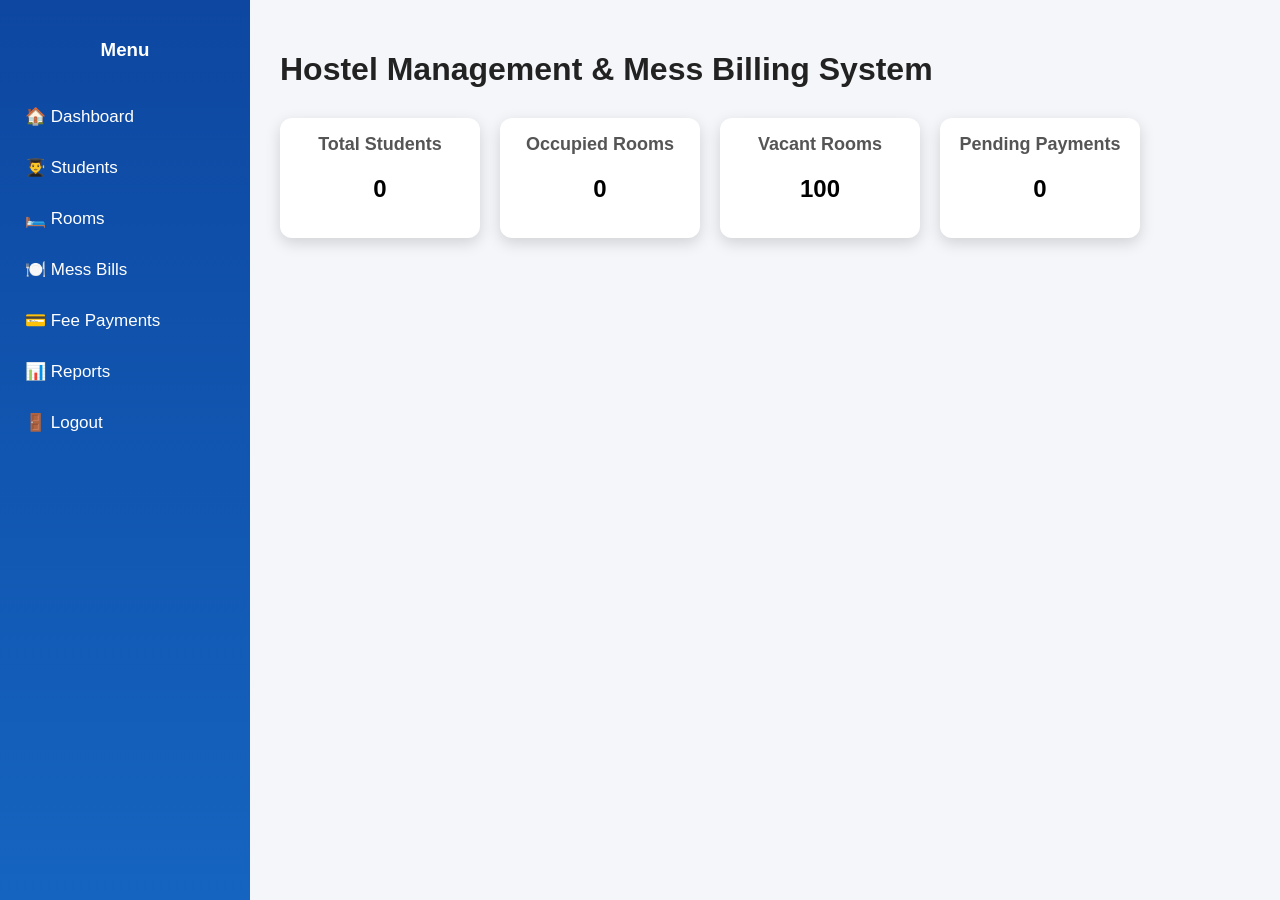
==== dashboard.html @ 12e05030 "First commit" ====
<!DOCTYPE html>
<html lang="en">
<head>
    <meta charset="UTF-8">
    <meta name="viewport" content="width=device-width, initial-scale=1.0">
    <title>Hostel Management & Mess Billing System</title>
    <link rel="stylesheet" href="style.css">
</head>
<body>

<div class="container">

    <!-- Sidebar -->
    <div class="sidebar">
        <h3>Menu</h3>

        <a href="#">🏠 Dashboard</a>
        <a href="#">👨‍🎓 Students</a>
        <a href="#">🛏️ Rooms</a>
        <a href="#">🍽️ Mess Bills</a>
        <a href="#">💳 Fee Payments</a>
        <a href="#">📊 Reports</a>
        <a href="#" onclick="logout()" class="logout-menu">🚪 Logout</a>
    </div>

    <!-- Content -->
    <div class="content">

        <h1>Hostel Management & Mess Billing System</h1>

        <div class="dashboard">

            <div class="card">
                <h3>Total Students</h3>
                <h2 id="totalStudents">0</h2>
            </div>

            <div class="card">
                <h3>Occupied Rooms</h3>
                <h2 id="occupiedRooms">0</h2>
            </div>

            <div class="card">
                <h3>Vacant Rooms</h3>
                <h2 id="vacantRooms">100</h2>
            </div>

            <div class="card">
                <h3>Pending Payments</h3>
                <h2 id="pendingPayments">0</h2>
            </div>

        </div>

    </div>

 

<script src="script.js"></script>

</body>
</html>
---- style.css ----
body{
    margin:0;
    font-family:Arial, sans-serif;
    background:#f4f6f9;
}

/* Main Layout */
.container{
    display:flex;
}

/* Sidebar */
.sidebar{
    width:250px;
    height:100vh;
    background:linear-gradient(180deg,#0d47a1,#1565c0);
    color:white;
    padding-top:20px;
    position:fixed;
    left:0;
    top:0;
}

.sidebar h3{
    text-align:center;
    margin-bottom:30px;
}

.sidebar a{
    display:block;
    color:white;
    text-decoration:none;
    padding:15px 25px;
    font-size:17px;
    transition:0.3s;
}

.sidebar a:hover{
    background:rgba(255,255,255,0.2);
    padding-left:35px;
}

/* Right Side */
.content{
    margin-left:250px;
    width:calc(100% - 250px);
    padding:30px;
}

.content h1{
    margin-bottom:30px;
    color:#222;
}

/* Dashboard Cards */
.dashboard{
    display:flex;
    gap:20px;
    flex-wrap:wrap;
}

.card{
    width:200px;
    height:120px;
    background:#fff;
    border-radius:12px;
    box-shadow:0 5px 15px rgba(0,0,0,0.15);
    display:flex;
    flex-direction:column;
    justify-content:center;
    align-items:center;
    transition:0.3s;
}

.card:hover{
    transform:translateY(-5px);
}

.card h3{
    margin:0;
    font-size:18px;
    color:#555;
}

.card p{
    margin-top:15px;
    font-size:32px;
    color:#0d6efd;
    font-weight:bold;
}
.student-table{
    width:100%;
    border-collapse:collapse;
    margin-top:30px;
    background:#fff;
    border-radius:10px;
    overflow:hidden;
    box-shadow:0 4px 10px rgba(0,0,0,0.15);
}

.student-table th{
    background:#1565c0;
    color:white;
    padding:15px;
}

.student-table td{
    padding:12px;
    border-bottom:1px solid #ddd;
    text-align:center;
}

.student-header{
    display:flex;
    justify-content:space-between;
    align-items:center;
    margin:20px 0;
}

.add-btn{
    background:#1565c0;
    color:white;
    border:none;
    padding:10px 20px;
    border-radius:8px;
    cursor:pointer;
    font-size:16px;
}

.add-btn:hover{
    background:#0d47a1;
}

.student-header input{
    width:250px;
    padding:10px;
    border:1px solid #ccc;
    border-radius:8px;
}

.student-table{
    width:100%;
    border-collapse:collapse;
    background:white;
    box-shadow:0 4px 10px rgba(0,0,0,0.15);
}

.student-table th{
    background:#1565c0;
    color:white;
    padding:12px;
}

.student-table td{
    padding:12px;
    text-align:center;
    border-bottom:1px solid #ddd;
}

.student-table button{
    padding:6px 10px;
    margin:0 3px;
    border:none;
    border-radius:5px;
    cursor:pointer;
}
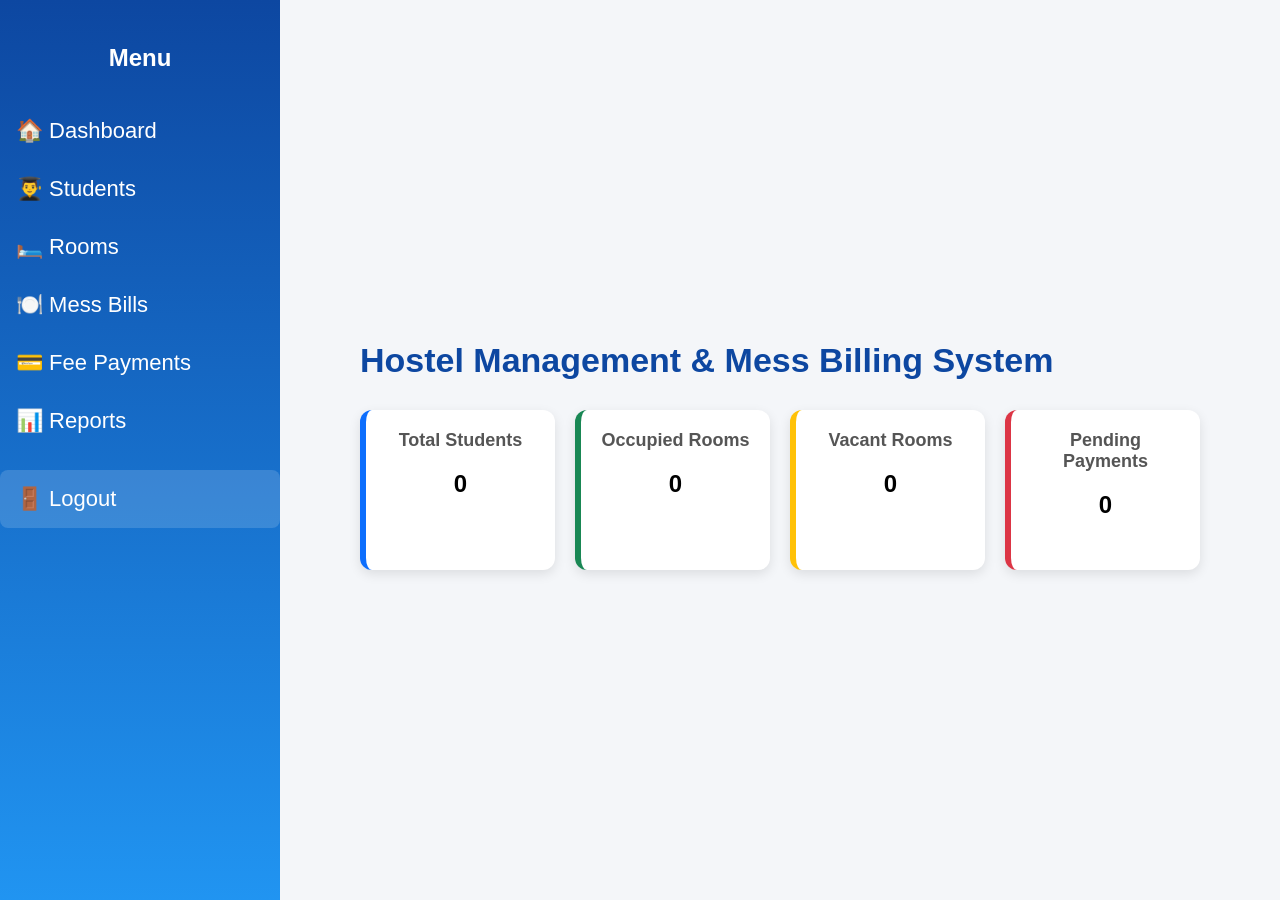
==== commit 147fa7cf: "Add files via upload" ====
--- a/dashboard.html
+++ b/dashboard.html
@@ -1,62 +1,62 @@
-<!DOCTYPE html>
-<html lang="en">
-<head>
-    <meta charset="UTF-8">
-    <meta name="viewport" content="width=device-width, initial-scale=1.0">
-    <title>Hostel Management & Mess Billing System</title>
-    <link rel="stylesheet" href="style.css">
-</head>
-<body>
-
-<div class="container">
-
-    <!-- Sidebar -->
-    <div class="sidebar">
-        <h3>Menu</h3>
-
-        <a href="#">🏠 Dashboard</a>
-        <a href="#">👨‍🎓 Students</a>
-        <a href="#">🛏️ Rooms</a>
-        <a href="#">🍽️ Mess Bills</a>
-        <a href="#">💳 Fee Payments</a>
-        <a href="#">📊 Reports</a>
-        <a href="#" onclick="logout()" class="logout-menu">🚪 Logout</a>
-    </div>
-
-    <!-- Content -->
-    <div class="content">
-
-        <h1>Hostel Management & Mess Billing System</h1>
-
-        <div class="dashboard">
-
-            <div class="card">
-                <h3>Total Students</h3>
-                <h2 id="totalStudents">0</h2>
-            </div>
-
-            <div class="card">
-                <h3>Occupied Rooms</h3>
-                <h2 id="occupiedRooms">0</h2>
-            </div>
-
-            <div class="card">
-                <h3>Vacant Rooms</h3>
-                <h2 id="vacantRooms">100</h2>
-            </div>
-
-            <div class="card">
-                <h3>Pending Payments</h3>
-                <h2 id="pendingPayments">0</h2>
-            </div>
-
-        </div>
-
-    </div>
-
- 
-
-<script src="script.js"></script>
-
-</body>
+<!DOCTYPE html>
+<html lang="en">
+<head>
+    <meta charset="UTF-8">
+    <meta name="viewport" content="width=device-width, initial-scale=1.0">
+    <title>Hostel Management & Mess Billing System</title>
+    <link rel="stylesheet" href="style.css">
+</head>
+<body>
+
+<div class="container">
+
+    <!-- Sidebar -->
+    <div class="sidebar">
+        <h3>Menu</h3>
+
+        <a href="#">🏠 Dashboard</a>
+        <a href="#">👨‍🎓 Students</a>
+        <a href="#">🛏️ Rooms</a>
+        <a href="#">🍽️ Mess Bills</a>
+        <a href="#">💳 Fee Payments</a>
+        <a href="#">📊 Reports</a>
+        <a href="#" onclick="logout()" class="logout-menu">🚪 Logout</a>
+    </div>
+
+    <!-- Content -->
+    <div class="content">
+
+        <h1>Hostel Management & Mess Billing System</h1>
+
+        <div class="dashboard">
+
+            <div class="card">
+                <h3>Total Students</h3>
+                <h2 id="totalStudents">0</h2>
+            </div>
+
+            <div class="card">
+                <h3>Occupied Rooms</h3>
+                <h2 id="occupiedRooms">0</h2>
+            </div>
+
+            <div class="card">
+                <h3>Vacant Rooms</h3>
+                <h2 id="vacantRooms">100</h2>
+            </div>
+
+            <div class="card">
+                <h3>Pending Payments</h3>
+                <h2 id="pendingPayments">0</h2>
+            </div>
+
+        </div>
+
+    </div>
+
+ 
+
+<script src="script.js"></script>
+
+</body>
 </html>
--- a/style.css
+++ b/style.css
@@ -1,166 +1,580 @@
-body{
-    margin:0;
-    font-family:Arial, sans-serif;
-    background:#f4f6f9;
-}
-
-/* Main Layout */
-.container{
-    display:flex;
-}
-
-/* Sidebar */
-.sidebar{
-    width:250px;
-    height:100vh;
-    background:linear-gradient(180deg,#0d47a1,#1565c0);
-    color:white;
-    padding-top:20px;
-    position:fixed;
-    left:0;
-    top:0;
-}
-
-.sidebar h3{
-    text-align:center;
-    margin-bottom:30px;
-}
-
-.sidebar a{
-    display:block;
-    color:white;
-    text-decoration:none;
-    padding:15px 25px;
-    font-size:17px;
-    transition:0.3s;
-}
-
-.sidebar a:hover{
-    background:rgba(255,255,255,0.2);
-    padding-left:35px;
-}
-
-/* Right Side */
-.content{
-    margin-left:250px;
-    width:calc(100% - 250px);
-    padding:30px;
-}
-
-.content h1{
-    margin-bottom:30px;
-    color:#222;
-}
-
-/* Dashboard Cards */
-.dashboard{
-    display:flex;
-    gap:20px;
-    flex-wrap:wrap;
-}
-
-.card{
-    width:200px;
-    height:120px;
-    background:#fff;
-    border-radius:12px;
-    box-shadow:0 5px 15px rgba(0,0,0,0.15);
-    display:flex;
-    flex-direction:column;
-    justify-content:center;
-    align-items:center;
-    transition:0.3s;
-}
-
-.card:hover{
-    transform:translateY(-5px);
-}
-
-.card h3{
-    margin:0;
-    font-size:18px;
-    color:#555;
-}
-
-.card p{
-    margin-top:15px;
-    font-size:32px;
-    color:#0d6efd;
-    font-weight:bold;
-}
-.student-table{
-    width:100%;
-    border-collapse:collapse;
-    margin-top:30px;
-    background:#fff;
-    border-radius:10px;
-    overflow:hidden;
-    box-shadow:0 4px 10px rgba(0,0,0,0.15);
-}
-
-.student-table th{
-    background:#1565c0;
-    color:white;
-    padding:15px;
-}
-
-.student-table td{
-    padding:12px;
-    border-bottom:1px solid #ddd;
-    text-align:center;
-}
-
-.student-header{
-    display:flex;
-    justify-content:space-between;
-    align-items:center;
-    margin:20px 0;
-}
-
-.add-btn{
-    background:#1565c0;
-    color:white;
-    border:none;
-    padding:10px 20px;
-    border-radius:8px;
-    cursor:pointer;
-    font-size:16px;
-}
-
-.add-btn:hover{
-    background:#0d47a1;
-}
-
-.student-header input{
-    width:250px;
-    padding:10px;
-    border:1px solid #ccc;
-    border-radius:8px;
-}
-
-.student-table{
-    width:100%;
-    border-collapse:collapse;
-    background:white;
-    box-shadow:0 4px 10px rgba(0,0,0,0.15);
-}
-
-.student-table th{
-    background:#1565c0;
-    color:white;
-    padding:12px;
-}
-
-.student-table td{
-    padding:12px;
-    text-align:center;
-    border-bottom:1px solid #ddd;
-}
-
-.student-table button{
-    padding:6px 10px;
-    margin:0 3px;
-    border:none;
-    border-radius:5px;
-    cursor:pointer;
+body{
+    margin:0;
+    font-family:Arial, sans-serif;
+    background:#f4f6f9;
+}
+
+/* Main Layout */
+.container{
+    display:flex;
+}
+
+/* Sidebar */
+.sidebar{
+    width:300px;
+    height:100vh;
+    background:linear-gradient(180deg,#0d47a1,#2196f3);
+    color:white;
+    padding-top:20px;
+    position:fixed;
+    left:0;
+    top:0;
+}
+.sidebar h2{
+    width:300px;
+    text-align:center;
+}
+
+.sidebar h3{
+    text-align:center;
+    font-size:24px;
+    margin-bottom:30px;
+}
+
+.sidebar a{
+    display:block;
+    color:white;
+    text-decoration:none;
+    padding:15px 25px;
+    font-size:17px;
+    transition:0.3s;
+}
+
+.sidebar a:hover{
+    background:rgba(255,255,255,0.2);
+    padding-left:35px;
+}
+
+/* Right Side */
+.content{
+    flex:1;
+    padding:30px;
+    margin-left:300px;
+    background:#f4f6f9;
+}
+
+.content h1{
+    margin-top:10px;
+    margin-bottom:30px;
+    color:#222;
+    font-size:40px;
+}
+
+/* Dashboard Cards */
+.dashboard{
+    display: grid;
+    grid-template-columns: repeat(4, 1fr);
+    gap: 20px;
+    margin-top: 30px;
+    
+}
+
+.card{
+    background:#fff;
+    border-radius:12px;
+    padding:20px;
+    text-align:center;
+    box-shadow:0 4px 12px rgba(0,0,0,0.1);
+    min-height:120px;
+}
+
+.card:hover{
+    transform: translateY(-8px);
+    transition: 0.3s;
+    box-shadow: 0 8px 20px rgba(0,0,0,0.2);
+}
+
+.card h3{
+    margin:0;
+    font-size:18px;
+    color:#555;
+}
+
+.card p{
+    margin-top:15px;
+    font-size:32px;
+    color:#0d6efd;
+    font-weight:bold;
+}
+.student-table{
+    width:100%;
+    border-collapse:collapse;
+    margin-top:30px;
+    background:#fff;
+    border-radius:10px;
+    overflow:hidden;
+    box-shadow:0 4px 10px rgba(0,0,0,0.15);
+}
+
+.student-table th{
+    background:#1565c0;
+    color:white;
+    padding:15px;
+}
+
+.student-table td{
+    padding:12px;
+    border-bottom:1px solid #ddd;
+    text-align:center;
+}
+
+.student-header{
+    display:flex;
+    justify-content:space-between;
+    align-items:center;
+    margin:20px 0;
+}
+
+.add-btn{
+    background:#1565c0;
+    color:white;
+    border:none;
+    padding:10px 20px;
+    border-radius:8px;
+    cursor:pointer;
+    font-size:16px;
+}
+
+.add-btn:hover{
+    background:#0d47a1;
+}
+
+.student-header input{
+    width:250px;
+    padding:10px;
+    border:1px solid #ccc;
+    border-radius:8px;
+}
+
+.student-table{
+    width:100%;
+    border-collapse:collapse;
+    background:white;
+    box-shadow:0 4px 10px rgba(0,0,0,0.15);
+}
+
+.student-table th{
+    background:#1565c0;
+    color:white;
+    padding:12px;
+}
+
+.student-table td{
+    padding:12px;
+    text-align:center;
+    border-bottom:1px solid #ddd;
+}
+
+
+.student-table button{
+    padding:6px 10px;
+    margin:0 3px;
+    border:none;
+    border-radius:5px;
+    cursor:pointer;
+}
+
+.card:nth-child(1){
+    border-left: 6px solid #0d6efd;
+}
+
+.card:nth-child(2){
+    border-left: 6px solid #198754;
+}
+
+.card:nth-child(3){
+    border-left: 6px solid #ffc107;
+}
+
+.card:nth-child(4){
+    border-left: 6px solid #dc3545;
+}
+
+.content h1{
+    color:#0d47a1;
+    font-size:34px;
+    margin-bottom:25px;
+}
+
+/* Student Form */
+.student-form{
+    background:#ffffff;
+    padding:20px;
+    margin-top:20px;
+    margin-bottom:20px;
+    border-radius:10px;
+    box-shadow:0 4px 10px rgba(0,0,0,0.1);
+}
+
+.student-form input,
+.student-form select{
+    width:100%;
+    padding:12px;
+    margin:10px 0;
+    border:1px solid #ccc;
+    border-radius:8px;
+    font-size:16px;
+    box-sizing:border-box;
+}
+
+.student-form button{
+    background:#198754;
+    color:white;
+    border:none;
+    padding:12px 20px;
+    border-radius:8px;
+    cursor:pointer;
+    font-size:16px;
+    font-weight:bold;
+}
+
+.student-form button:hover{
+    background:#157347;
+}
+.student-table button{
+    border:none;
+    padding:8px 15px;
+    border-radius:6px;
+    cursor:pointer;
+    font-size:14px;
+    margin:2px;
+}
+
+.student-table button:first-child{
+    background:#ffc107;
+    color:#000;
+}
+
+.student-table button:first-child:hover{
+    background:#e0a800;
+}
+
+.student-table button:last-child{
+    background:#dc3545;
+    color:#fff;
+}
+
+.student-table button:last-child:hover{
+    background:#bb2d3b;
+}
+/* Table Hover */
+.student-table tbody tr:hover{
+    background:#f5f9ff;
+    transition:0.3s;
+}
+/* Header */
+.student-header{
+    display:flex;
+    justify-content:space-between;
+    align-items:center;
+    margin:20px 0;
+}
+
+/* Add Button */
+.add-btn{
+    background:#1565c0;
+    color:#fff;
+    border:none;
+    padding:10px 20px;
+    border-radius:8px;
+    font-size:16px;
+    cursor:pointer;
+}
+
+.add-btn:hover{
+    background:#0d47a1;
+}
+
+/* Search Box */
+.student-header input{
+    width:260px;
+    padding:10px;
+    border:1px solid #ccc;
+    border-radius:8px;
+    font-size:15px;
+    outline:none;
+}
+
+.student-header input:focus{
+    border-color:#1565c0;
+}
+
+/* Form */
+.student-form{
+    background:#fff;
+    padding:20px;
+    margin:20px 0;
+    border-radius:10px;
+    box-shadow:0 4px 10px rgba(0,0,0,0.1);
+}
+
+.student-form input,
+.student-form select{
+    width:100%;
+    padding:12px;
+    margin:10px 0;
+    border:1px solid #ccc;
+    border-radius:8px;
+    font-size:15px;
+    box-sizing:border-box;
+}
+
+.student-form button{
+    background:#198754;
+    color:#fff;
+    border:none;
+    padding:10px 18px;
+    margin-right:10px;
+    border-radius:8px;
+    cursor:pointer;
+    font-size:15px;
+}
+
+.student-form button:hover{
+    background:#157347;
+}
+
+/* Table */
+.student-table{
+    width:100%;
+    border-collapse:collapse;
+    background:#fff;
+    box-shadow:0 4px 10px rgba(0,0,0,0.15);
+    border-radius:10px;
+    overflow:hidden;
+}
+
+.student-table th{
+    background:#1565c0;
+    color:#fff;
+    padding:14px;
+}
+
+.student-table td{
+    padding:12px;
+    text-align:center;
+    border-bottom:1px solid #ddd;
+}
+
+.student-table tbody tr:hover{
+    background:#f5f9ff;
+}
+
+.student-table{
+    width:100%;
+    border-collapse:collapse;
+    background:#fff;
+    box-shadow:0 4px 10px rgba(0,0,0,0.15);
+}
+
+.student-table th,
+.student-table td{
+    border:1px solid #ddd;
+    padding:12px;
+    text-align:center;
+}
+
+.student-table th{
+    background:#1565c0;
+    color:#fff;
+}
+.sidebar a:last-child{
+    margin-top:20px;
+    background:rgba(255,255,255,0.15);
+    border-radius:8px;
+}
+
+.sidebar a:last-child:hover{
+    background:#dc3545;
+    padding-left:35px;
+}
+.logout-btn{
+    display:block;
+    color:white;
+    text-decoration:none;
+    padding:15px 25px;
+    font-size:17px;
+    margin-top:30px;
+    background:#dc3545;
+    border-radius:8px;
+    text-align:center;
+}
+.logout-title{
+    color:#0d47a1;
+    font-size:28px;
+    font-weight:bold;
+    margin-bottom:15px;
+}
+
+.logout-message{
+    color:#555;
+    font-size:18px;
+    line-height:1.6;
+}
+
+.logout-thank{
+    color:#198754;
+    font-size:16px;
+    font-weight:bold;
+    margin-top:15px;
+}
+.login-container{
+    width:400px;
+    background:white;
+    padding:40px;
+    border-radius:15px;
+    box-shadow:0 8px 25px rgba(0,0,0,0.2);
+    text-align:center;
+
+    position:absolute;
+    top:50%;
+    left:50%;
+    transform:translate(-50%,-50%);
+}
+
+
+.logout-title{
+    color:#0d47a1;
+    font-size:28px;
+    font-weight:bold;
+}
+
+
+.logout-message{
+    color:#555;
+    font-size:18px;
+    margin:20px 0;
+}
+
+
+.logout-thank{
+    color:#198754;
+    font-weight:bold;
+}
+
+
+.login-container button{
+    background:#0d47a1;
+    color:white;
+    border:none;
+    padding:12px 30px;
+    border-radius:8px;
+    font-size:16px;
+    cursor:pointer;
+}
+
+
+.login-container button:hover{
+    background:#083b87;
+}
+.login-container input{
+    width:100%;
+    padding:15px;
+    font-size:17px;
+    border:1px solid #ccc;
+    border-radius:10px;
+    box-sizing:border-box;
+    margin:12px 0;
+}
+.logo{
+    font-size:60px;
+    text-align:center;
+    margin-bottom:15px;
+}
+
+
+.password-box{
+    position:relative;
+    width:100%;
+}
+
+
+.password-box input{
+    width:100%;
+    padding:15px 45px 15px 15px;
+    box-sizing:border-box;
+}
+
+
+.eye{
+    position:absolute;
+    right:15px;
+    top:50%;
+    transform:translateY(-50%);
+    cursor:pointer;
+    font-size:22px;
+}
+footer{
+    position:fixed;
+    bottom:10px;
+    width:100%;
+    text-align:center;
+    color:#555;
+    font-size:14px;
+}
+body{
+    min-height:100vh;
+    display:flex;
+    justify-content:center;
+    align-items:center;
+    background:#f4f6f9;
+}
+.logout-btn:hover{
+    background:#b02a37;
+}
+.container{
+    width: 100%;
+    padding: 40px;
+}
+
+.content{
+    margin-left: 280px;
+    padding: 40px;
+}
+
+h1{
+    font-size: 42px;
+    margin-bottom: 25px;
+}
+
+button{
+    padding: 14px 28px;
+    font-size: 18px;
+    border-radius: 8px;
+}
+
+input{
+    width: 320px;
+    padding: 14px;
+    font-size: 18px;
+    border-radius: 8px;
+}
+
+table{
+    width: 700px;
+    font-size: 18px;
+    margin-top: 20px;
+}
+
+th,td{
+    padding: 16px;
+    text-align: center;
+}
+
+.sidebar{
+    width: 280px;
+}
+
+.sidebar a{
+    font-size: 22px;
+    padding: 16px;
+}
+.cancel-btn{
+    background:#dc3545;
+    color:white;
+    padding:10px 20px;
+    border:none;
+    border-radius:5px;
+    cursor:pointer;
+    margin-left:10px;
 }
